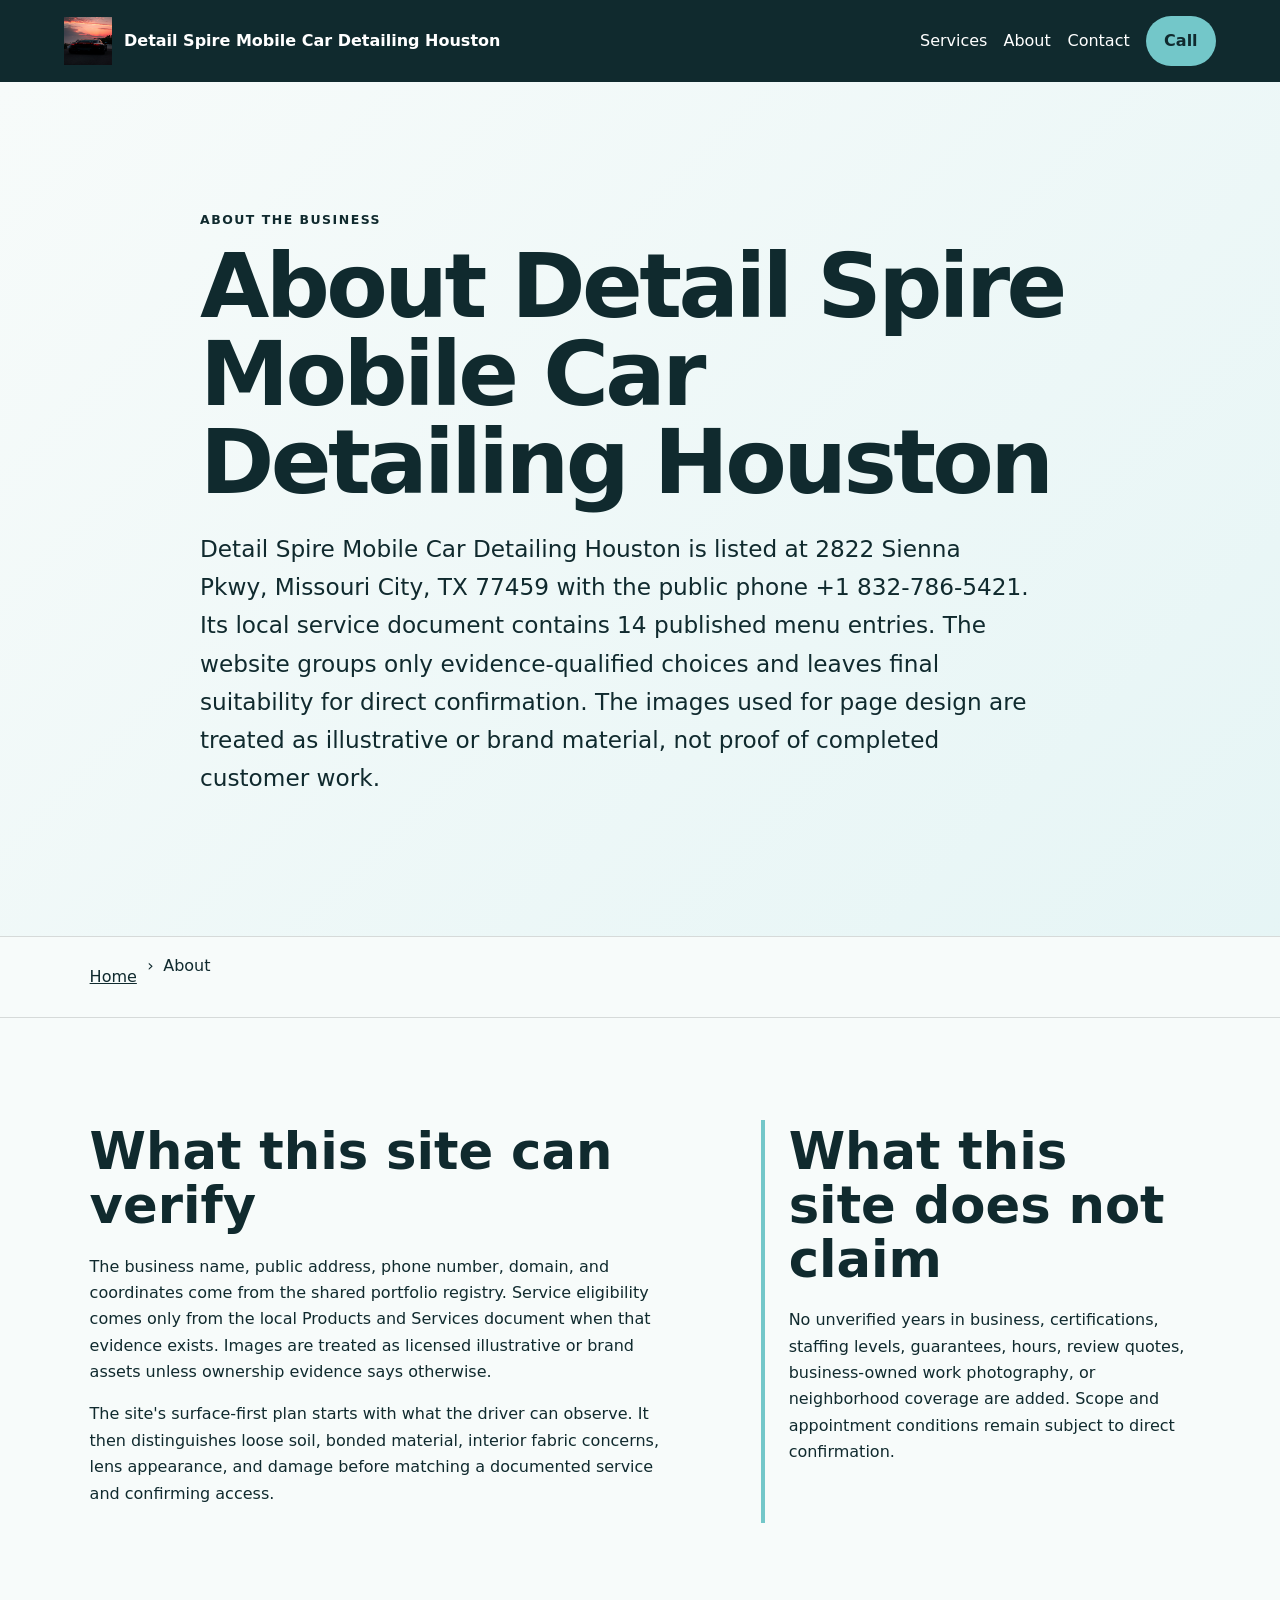
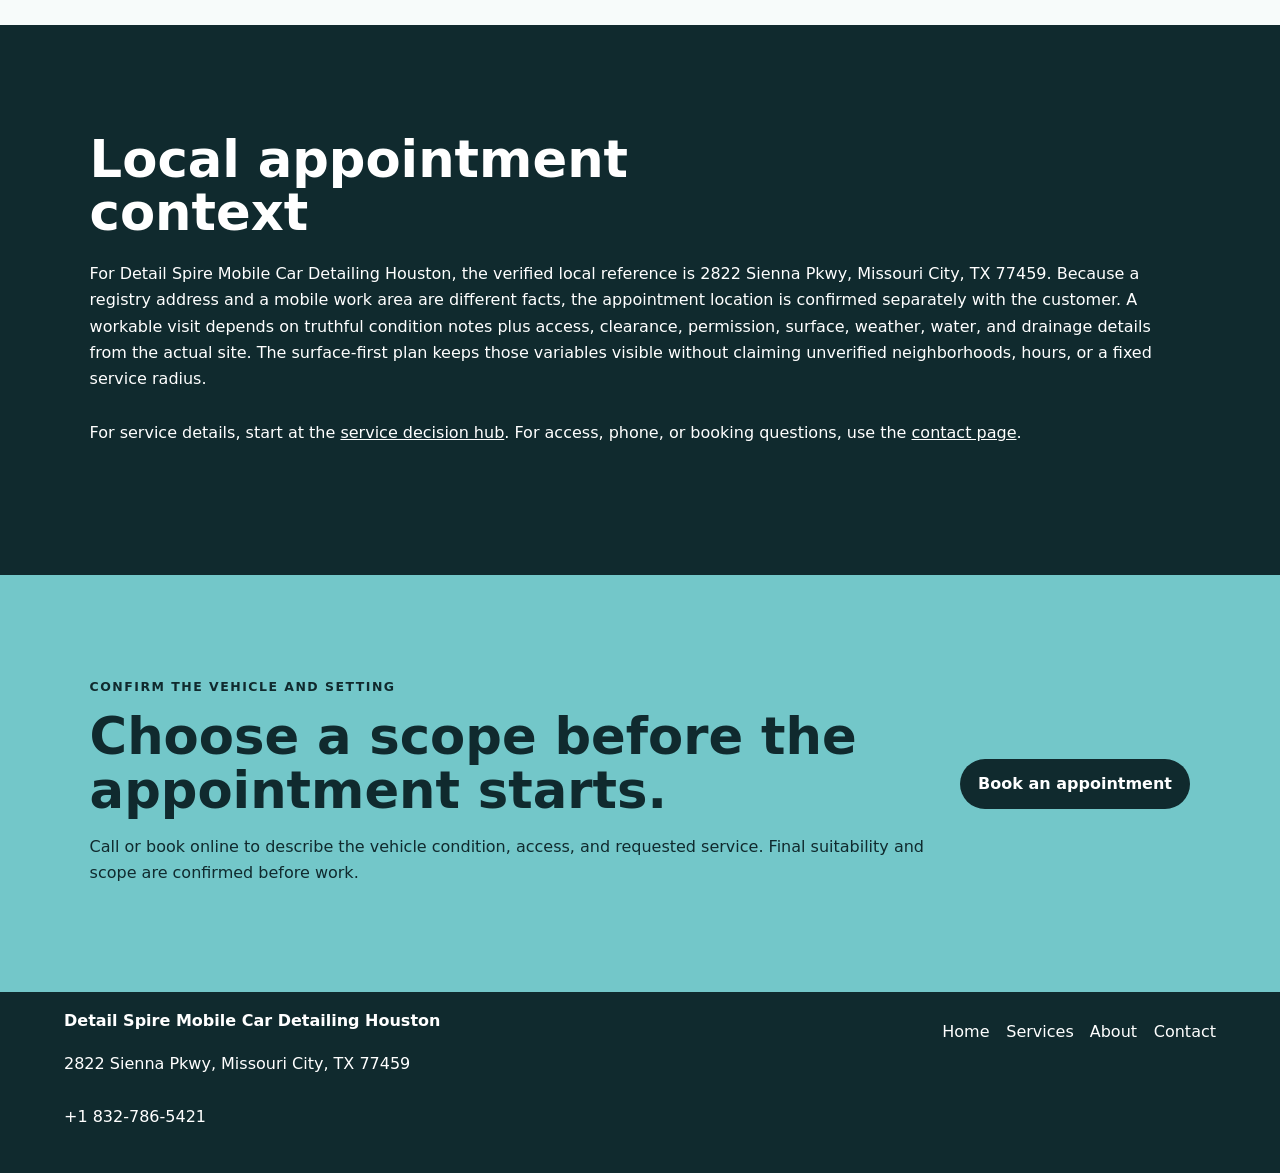
==== about/index.html @ d1270eb9 "feat: add service SEO pages" ====
<!doctype html>
<html lang="en"><head>
  <meta charset="utf-8"><meta name="viewport" content="width=device-width,initial-scale=1">
  <title>About Detail Spire Mobile Car Detailing Houston | Missouri City, TX</title>
  <meta name="description" content="Verified identity, evidence boundaries, and appointment-planning approach for Detail Spire Mobile Car Detailing Houston in Missouri City, TX.">
  <meta name="robots" content="index, follow, max-image-preview:large, max-snippet:-1">
  <link rel="canonical" href="https://detailspire.shop/about/">
  <meta property="og:type" content="website"><meta property="og:title" content="About Detail Spire Mobile Car Detailing Houston | Missouri City, TX">
  <meta property="og:description" content="Verified identity, evidence boundaries, and appointment-planning approach for Detail Spire Mobile Car Detailing Houston in Missouri City, TX."><meta property="og:url" content="https://detailspire.shop/about/">
  <meta property="og:image" content="https://detailspire.shop/assets/hero-foam-car.jpg"><meta name="twitter:card" content="summary_large_image">
  <link rel="icon" href="/assets/favicon.svg"><link rel="stylesheet" href="/seo-pages.css"><script type="application/ld+json">{
  "@context": "https://schema.org",
  "@graph": [
    {
      "@type": "BreadcrumbList",
      "@id": "https://detailspire.shop/about/#breadcrumb",
      "itemListElement": [
        {
          "@type": "ListItem",
          "position": 1,
          "name": "Home",
          "item": "https://detailspire.shop/"
        },
        {
          "@type": "ListItem",
          "position": 2,
          "name": "About Detail Spire Mobile Car Detailing Houston | Missouri City, TX",
          "item": "https://detailspire.shop/about/"
        }
      ]
    },
    {
      "@type": "WebPage",
      "@id": "https://detailspire.shop/about/#webpage",
      "url": "https://detailspire.shop/about/",
      "name": "About Detail Spire Mobile Car Detailing Houston | Missouri City, TX",
      "description": "Verified identity, evidence boundaries, and appointment-planning approach for Detail Spire Mobile Car Detailing Houston in Missouri City, TX.",
      "breadcrumb": {
        "@id": "https://detailspire.shop/about/#breadcrumb"
      },
      "isPartOf": {
        "@id": "https://detailspire.shop/#website"
      },
      "about": {
        "@id": "https://detailspire.shop/#business"
      }
    },
    {
      "@type": "ImageObject",
      "@id": "https://detailspire.shop/about/#primaryimage",
      "contentUrl": "https://detailspire.shop/assets/hero-foam-car.jpg",
      "caption": "Illustrative detailing artwork for Detail Spire Mobile Car Detailing Houston",
      "representativeOfPage": true
    }
  ]
}</script>
</head><body style="--pilot-accent:#73c7c9;--pilot-dark:#102a2e;--pilot-paper:#f7fbfa">
<a class="skip-link" href="#content">Skip to content</a>
<header class="pilot-header"><a class="pilot-brand" href="/"><img src="/assets/hero-foam-car.jpg" width="48" height="48" alt=""><span>Detail Spire Mobile Car Detailing Houston</span></a>
<nav aria-label="Primary navigation"><a href="/services/">Services</a><a href="/about/">About</a><a href="/contact/">Contact</a><a class="pilot-call" href="tel:+18327865421">Call</a></nav></header>
<main id="content"><section class="pilot-hero text-only"><div><p class="eyebrow">About the business</p><h1>About Detail Spire Mobile Car Detailing Houston</h1><p class="pilot-answer">Detail Spire Mobile Car Detailing Houston is listed at 2822 Sienna Pkwy, Missouri City, TX 77459 with the public phone +1 832-786-5421. Its local service document contains 14 published menu entries. The website groups only evidence-qualified choices and leaves final suitability for direct confirmation. The images used for page design are treated as illustrative or brand material, not proof of completed customer work.</p></div></section><nav class="breadcrumbs" aria-label="Breadcrumb"><a href="/">Home</a><span>›</span><span>About</span></nav>
<section class="pilot-section pilot-grid"><div><h2>What this site can verify</h2><p>The business name, public address, phone number, domain, and coordinates come from the shared portfolio registry. Service eligibility comes only from the local Products and Services document when that evidence exists. Images are treated as licensed illustrative or brand assets unless ownership evidence says otherwise.</p><p>The site&#x27;s surface-first plan starts with what the driver can observe. It then distinguishes loose soil, bonded material, interior fabric concerns, lens appearance, and damage before matching a documented service and confirming access.</p></div><aside><h2>What this site does not claim</h2><p>No unverified years in business, certifications, staffing levels, guarantees, hours, review quotes, business-owned work photography, or neighborhood coverage are added. Scope and appointment conditions remain subject to direct confirmation.</p></aside></section>
<section class="pilot-section tone"><h2>Local appointment context</h2><p>For Detail Spire Mobile Car Detailing Houston, the verified local reference is 2822 Sienna Pkwy, Missouri City, TX 77459. Because a registry address and a mobile work area are different facts, the appointment location is confirmed separately with the customer. A workable visit depends on truthful condition notes plus access, clearance, permission, surface, weather, water, and drainage details from the actual site. The surface-first plan keeps those variables visible without claiming unverified neighborhoods, hours, or a fixed service radius.</p><p>For service details, start at the <a href="/services/">service decision hub</a>. For access, phone, or booking questions, use the <a href="/contact/">contact page</a>.</p></section>
<section class="pilot-cta"><div><p class="eyebrow">Confirm the vehicle and setting</p><h2>Choose a scope before the appointment starts.</h2><p>Call or book online to describe the vehicle condition, access, and requested service. Final suitability and scope are confirmed before work.</p></div><a class="pilot-button" href="https://cal.com/sumitdatta/auto-detail-service">Book an appointment</a></section>
</main><footer class="pilot-footer"><div><strong>Detail Spire Mobile Car Detailing Houston</strong><p>2822 Sienna Pkwy, Missouri City, TX 77459</p><p><a href="tel:+18327865421">+1 832-786-5421</a></p></div><nav aria-label="Footer navigation"><a href="/">Home</a><a href="/services/">Services</a><a href="/about/">About</a><a href="/contact/">Contact</a></nav></footer>
</body></html>
---- seo-pages.css ----
*{box-sizing:border-box}html{scroll-behavior:smooth}body{margin:0;background:var(--pilot-paper);color:var(--pilot-dark);font-family:system-ui,-apple-system,BlinkMacSystemFont,"Segoe UI",sans-serif;line-height:1.65}.skip-link{position:absolute;left:-999px}.skip-link:focus{left:1rem;top:1rem;z-index:9;background:#fff;padding:.75rem}.pilot-header,.pilot-footer{display:flex;align-items:center;justify-content:space-between;gap:1.5rem;padding:1rem clamp(1rem,5vw,4rem);background:var(--pilot-dark);color:#fff}.pilot-header{position:sticky;top:0;z-index:5}.pilot-brand{display:flex;align-items:center;gap:.75rem;max-width:36rem;font-weight:800}.pilot-header a,.pilot-footer a{color:inherit;text-decoration:none}.pilot-header nav,.pilot-footer nav{display:flex;flex-wrap:wrap;gap:1rem;align-items:center}.pilot-header nav a,.pilot-footer nav a,.breadcrumbs a,.pilot-section a,.pilot-footer>div a{display:inline-flex;min-width:48px;min-height:48px;align-items:center}.pilot-call,.pilot-button{display:inline-flex;min-height:48px;align-items:center;justify-content:center;border-radius:999px;background:var(--pilot-accent);color:var(--pilot-dark)!important;padding:.75rem 1.15rem;font-weight:800;text-decoration:none}.pilot-hero{display:grid;grid-template-columns:minmax(0,1.2fr) minmax(260px,.8fr);gap:clamp(2rem,6vw,6rem);padding:clamp(4rem,9vw,8rem) clamp(1.25rem,7vw,7rem);align-items:center;background:linear-gradient(135deg,var(--pilot-paper),color-mix(in srgb,var(--pilot-accent) 18%,white))}.pilot-hero.text-only{grid-template-columns:minmax(0,880px);justify-content:center}.pilot-hero h1{font-size:clamp(2.5rem,7vw,6rem);line-height:.98;margin:.3rem 0 1.25rem;letter-spacing:-.04em}.pilot-hero img{width:100%;height:auto;aspect-ratio:4/3;object-fit:cover;border-radius:1.5rem;box-shadow:0 28px 70px #0003}.pilot-answer{font-size:clamp(1.15rem,2vw,1.45rem);max-width:52rem}.pilot-proof,.source-note{font-size:.9rem;opacity:.76}.eyebrow{text-transform:uppercase;letter-spacing:.12em;font-size:.78rem;font-weight:900}.breadcrumbs{display:flex;gap:.6rem;flex-wrap:wrap;padding:1rem clamp(1.25rem,7vw,7rem);border-block:1px solid #0002}.breadcrumbs a,.pilot-section a{color:inherit}.pilot-section{padding:clamp(3.5rem,8vw,7rem) clamp(1.25rem,7vw,7rem)}.pilot-section h2{font-size:clamp(2rem,4vw,3.6rem);line-height:1.05;max-width:18ch;margin:.3rem 0 1.3rem}.pilot-section h3{font-size:1.25rem;margin-top:2rem}.pilot-grid{display:grid;grid-template-columns:minmax(0,1.15fr) minmax(260px,.85fr);gap:clamp(2rem,7vw,7rem)}.pilot-grid aside{border-left:4px solid var(--pilot-accent);padding-left:1.5rem}.tone{background:var(--pilot-dark);color:#fff}.checklist,.steps{padding-left:1.25rem}.checklist li,.steps li{margin:.75rem 0}.steps{display:grid;grid-template-columns:repeat(5,minmax(0,1fr));gap:1rem;list-style:none;padding:0;counter-reset:step}.steps li{counter-increment:step;padding:1rem;border:1px solid #fff4;border-radius:1rem}.steps li:before{content:counter(step);display:block;font-size:2rem;font-weight:900;color:var(--pilot-accent)}.faq-list{max-width:900px}.faq-list details{border-top:1px solid #0003;padding:1rem 0}.faq-list summary{font-size:1.15rem;font-weight:800;cursor:pointer}.related-links,.service-cards{display:grid;grid-template-columns:repeat(2,minmax(0,1fr));gap:1rem}.related-links a,.service-cards article{display:block;padding:1.25rem;border:1px solid #0003;border-radius:1rem;background:#fff}.service-cards h2{font-size:1.6rem}.pilot-cta{display:flex;align-items:center;justify-content:space-between;gap:2rem;padding:clamp(3rem,7vw,6rem) clamp(1.25rem,7vw,7rem);background:var(--pilot-accent)}.pilot-cta h2{font-size:clamp(2rem,4vw,3.5rem);line-height:1.05;margin:.25rem 0}.pilot-cta .pilot-button{background:var(--pilot-dark);color:#fff!important;white-space:nowrap}.pilot-footer{align-items:flex-start}.large-link{font-size:clamp(1.4rem,3vw,2.4rem);font-weight:900}@media(max-width:800px){.pilot-header{position:static;align-items:flex-start}.pilot-brand span{display:none}.pilot-hero,.pilot-grid{grid-template-columns:1fr}.steps{grid-template-columns:1fr}.related-links,.service-cards{grid-template-columns:1fr}.pilot-cta,.pilot-footer{align-items:flex-start;flex-direction:column}}
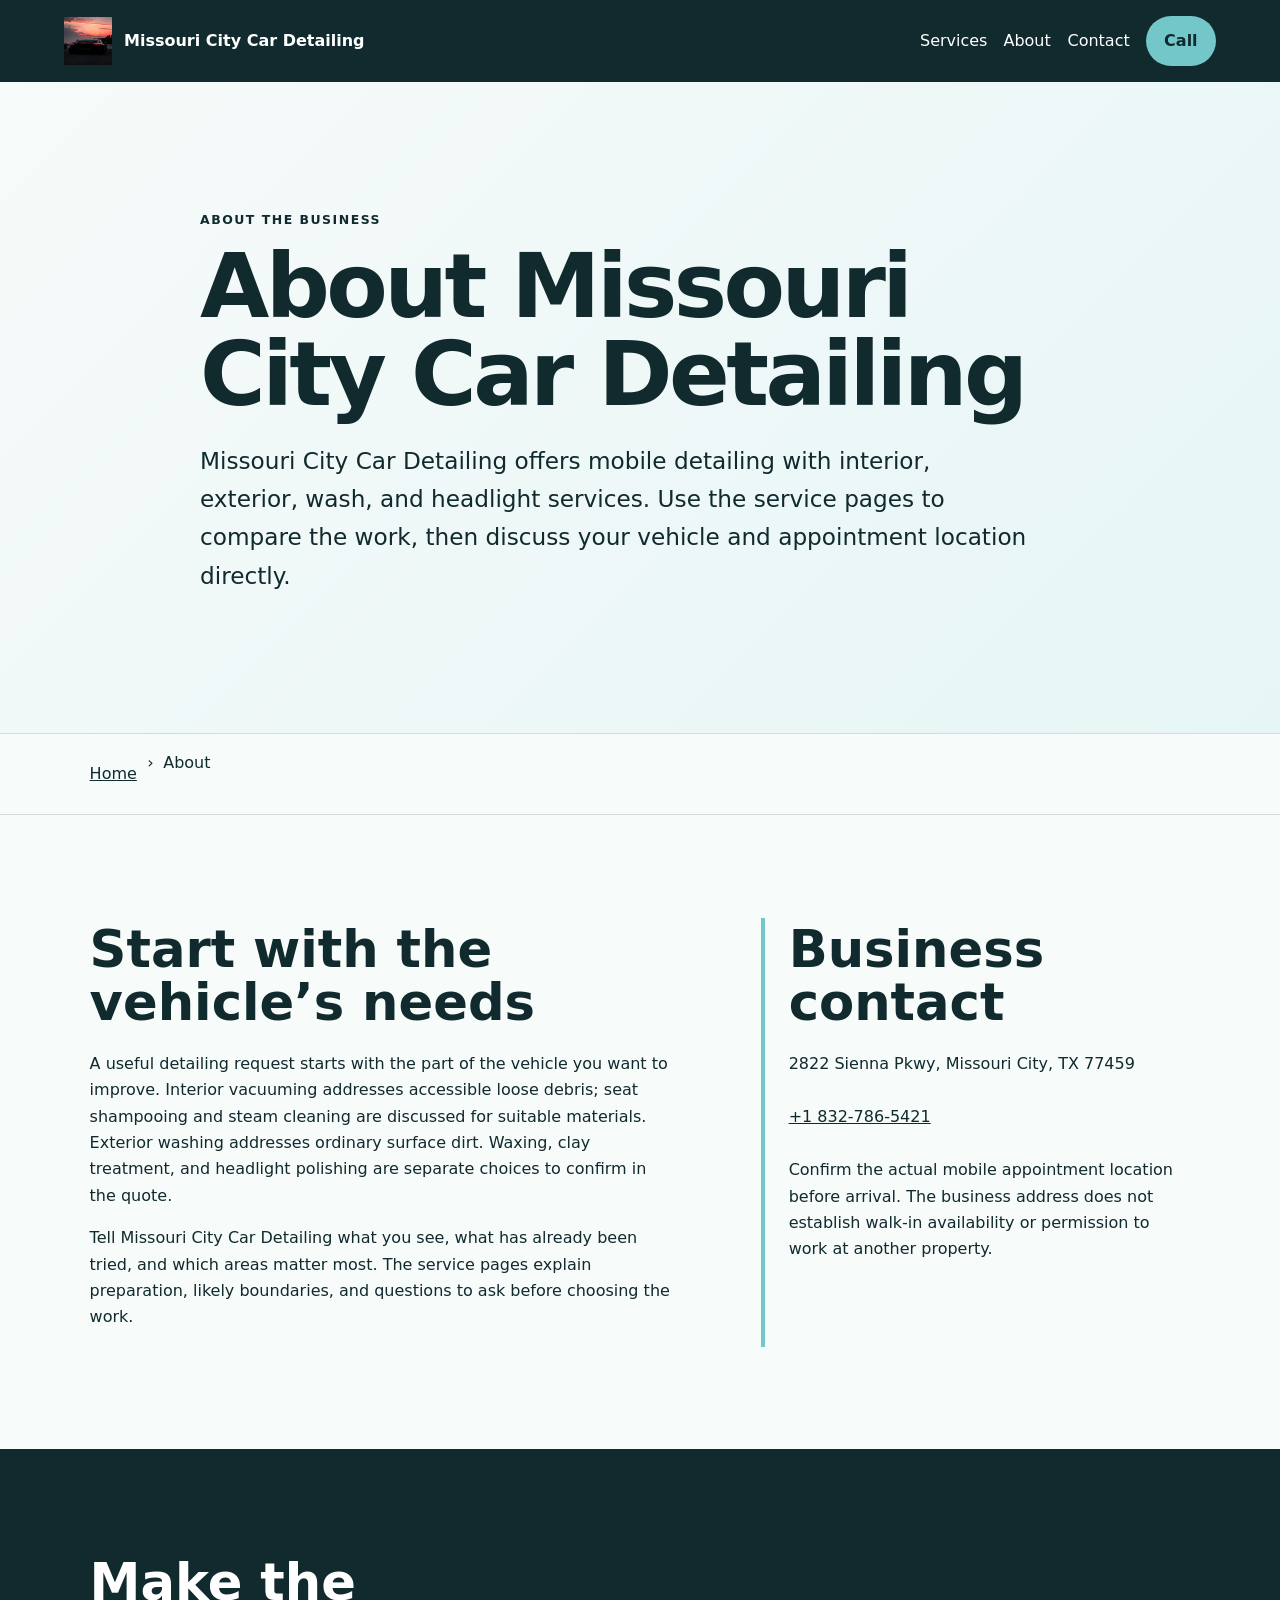
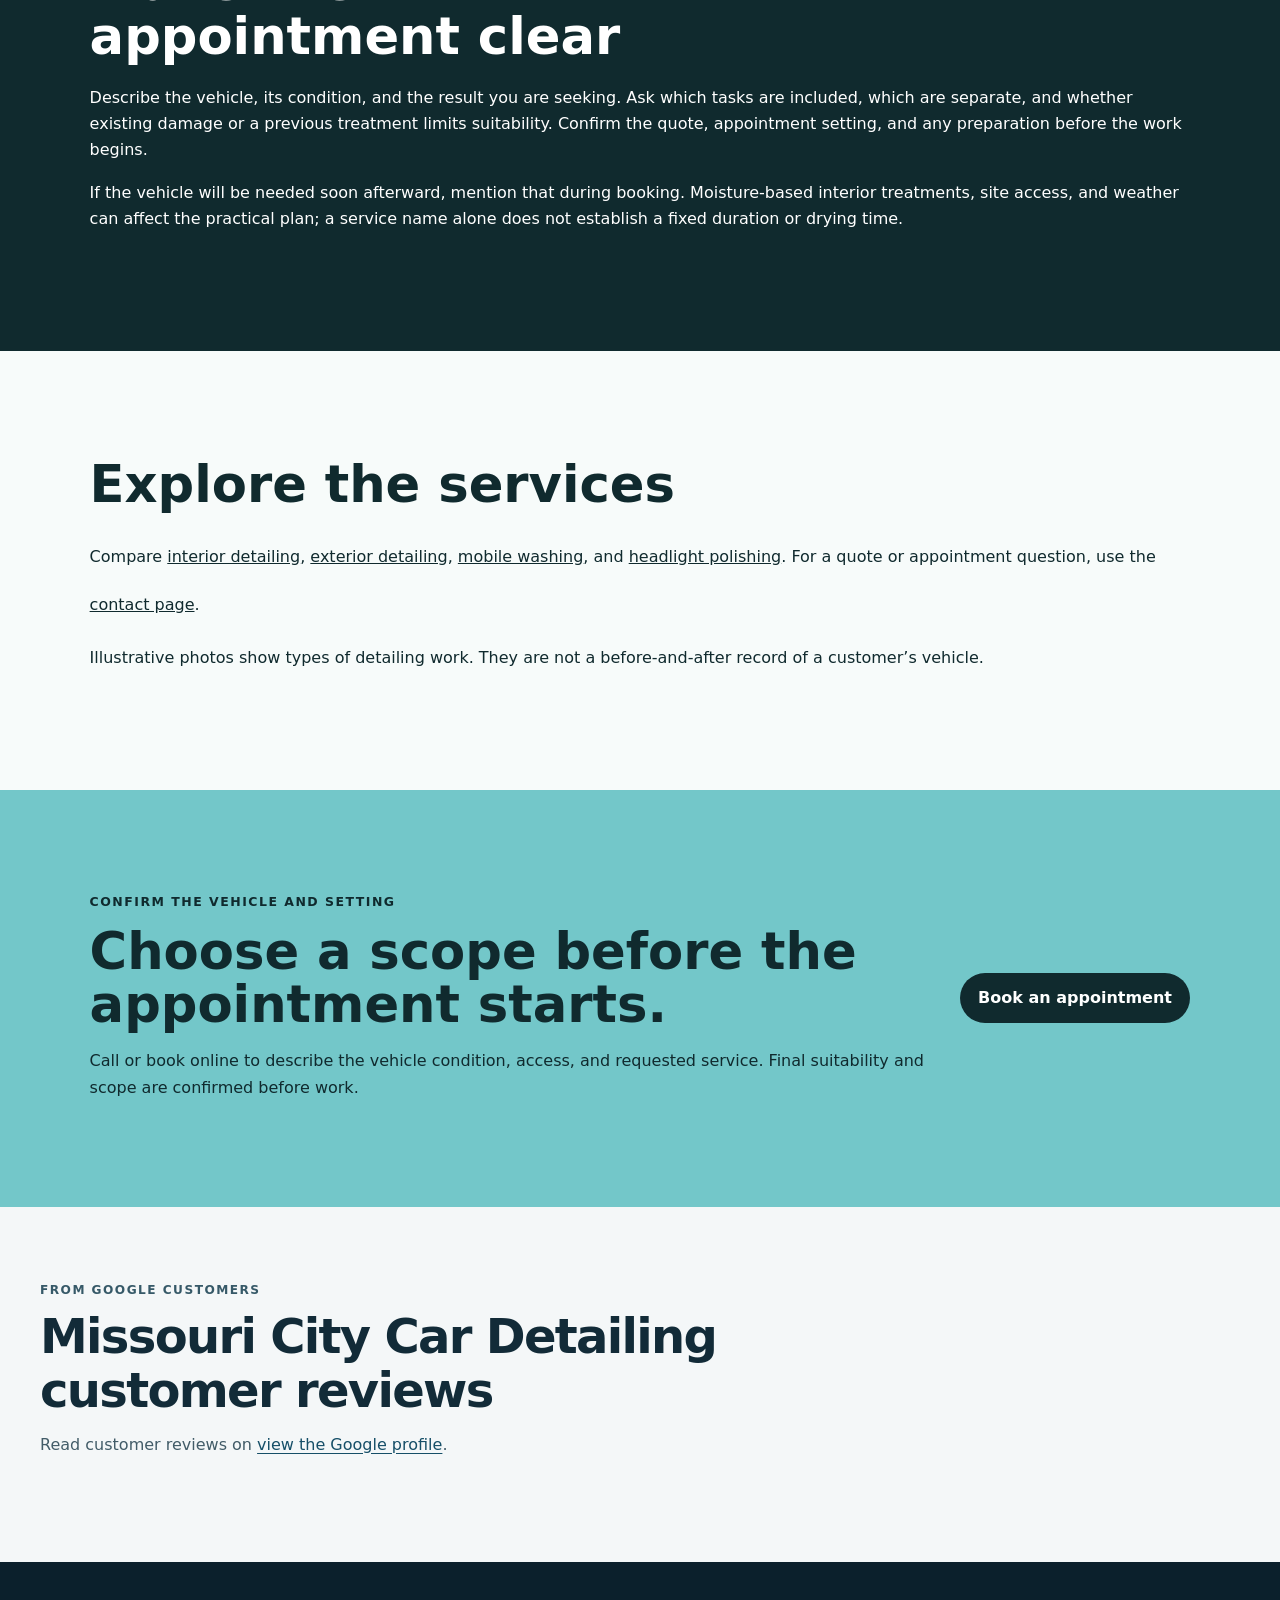
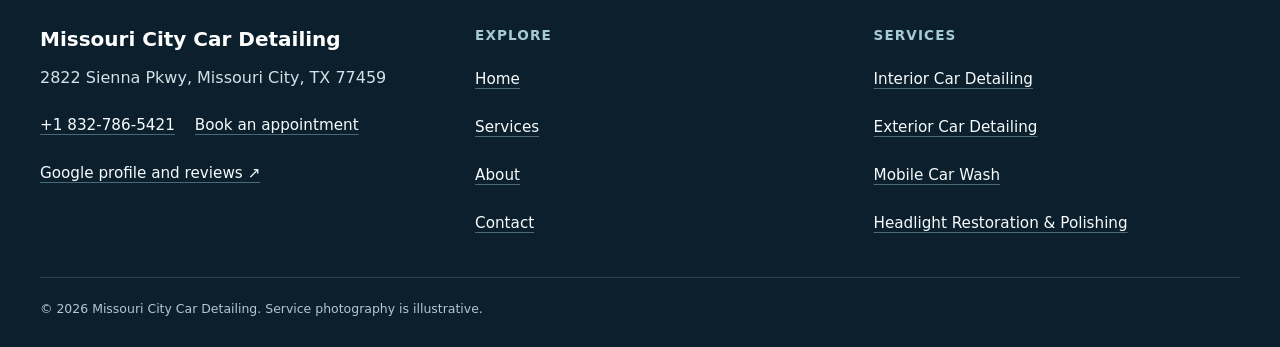
==== commit 84036877: "Align website branding and local service information" ====
--- a/about/index.html
+++ b/about/index.html
@@ -1,66 +1,70 @@
 <!doctype html>
 <html lang="en"><head>
   <meta charset="utf-8"><meta name="viewport" content="width=device-width,initial-scale=1">
-  <title>About Detail Spire Mobile Car Detailing Houston | Missouri City, TX</title>
-  <meta name="description" content="Verified identity, evidence boundaries, and appointment-planning approach for Detail Spire Mobile Car Detailing Houston in Missouri City, TX.">
+  <title>About Missouri City Car Detailing | Missouri City, TX</title>
+  <meta name="description" content="Verified identity, evidence boundaries, and appointment-planning approach for Missouri City Car Detailing in Missouri City, TX.">
   <meta name="robots" content="index, follow, max-image-preview:large, max-snippet:-1">
-  <link rel="canonical" href="https://detailspire.shop/about/">
-  <meta property="og:type" content="website"><meta property="og:title" content="About Detail Spire Mobile Car Detailing Houston | Missouri City, TX">
-  <meta property="og:description" content="Verified identity, evidence boundaries, and appointment-planning approach for Detail Spire Mobile Car Detailing Houston in Missouri City, TX."><meta property="og:url" content="https://detailspire.shop/about/">
-  <meta property="og:image" content="https://detailspire.shop/assets/hero-foam-car.jpg"><meta name="twitter:card" content="summary_large_image">
+  <link rel="canonical" href="https://missouricitycardetailing.shop/about/">
+  <meta property="og:type" content="website"><meta property="og:title" content="About Missouri City Car Detailing | Missouri City, TX">
+  <meta property="og:description" content="Verified identity, evidence boundaries, and appointment-planning approach for Missouri City Car Detailing in Missouri City, TX."><meta property="og:url" content="https://missouricitycardetailing.shop/about/">
+  <meta property="og:image" content="https://missouricitycardetailing.shop/assets/hero-foam-car.jpg"><meta name="twitter:card" content="summary_large_image">
   <link rel="icon" href="/assets/favicon.svg"><link rel="stylesheet" href="/seo-pages.css"><script type="application/ld+json">{
   "@context": "https://schema.org",
   "@graph": [
     {
       "@type": "BreadcrumbList",
-      "@id": "https://detailspire.shop/about/#breadcrumb",
+      "@id": "https://missouricitycardetailing.shop/about/#breadcrumb",
       "itemListElement": [
         {
           "@type": "ListItem",
           "position": 1,
           "name": "Home",
-          "item": "https://detailspire.shop/"
+          "item": "https://missouricitycardetailing.shop/"
         },
         {
           "@type": "ListItem",
           "position": 2,
-          "name": "About Detail Spire Mobile Car Detailing Houston | Missouri City, TX",
-          "item": "https://detailspire.shop/about/"
+          "name": "About Missouri City Car Detailing | Missouri City, TX",
+          "item": "https://missouricitycardetailing.shop/about/"
         }
       ]
     },
     {
       "@type": "WebPage",
-      "@id": "https://detailspire.shop/about/#webpage",
-      "url": "https://detailspire.shop/about/",
-      "name": "About Detail Spire Mobile Car Detailing Houston | Missouri City, TX",
-      "description": "Verified identity, evidence boundaries, and appointment-planning approach for Detail Spire Mobile Car Detailing Houston in Missouri City, TX.",
+      "@id": "https://missouricitycardetailing.shop/about/#webpage",
+      "url": "https://missouricitycardetailing.shop/about/",
+      "name": "About Missouri City Car Detailing | Missouri City, TX",
+      "description": "Verified identity, evidence boundaries, and appointment-planning approach for Missouri City Car Detailing in Missouri City, TX.",
       "breadcrumb": {
-        "@id": "https://detailspire.shop/about/#breadcrumb"
+        "@id": "https://missouricitycardetailing.shop/about/#breadcrumb"
       },
       "isPartOf": {
-        "@id": "https://detailspire.shop/#website"
+        "@id": "https://missouricitycardetailing.shop/#website"
       },
       "about": {
-        "@id": "https://detailspire.shop/#business"
+        "@id": "https://missouricitycardetailing.shop/#business"
       }
     },
     {
       "@type": "ImageObject",
-      "@id": "https://detailspire.shop/about/#primaryimage",
-      "contentUrl": "https://detailspire.shop/assets/hero-foam-car.jpg",
-      "caption": "Illustrative detailing artwork for Detail Spire Mobile Car Detailing Houston",
+      "@id": "https://missouricitycardetailing.shop/about/#primaryimage",
+      "contentUrl": "https://missouricitycardetailing.shop/assets/hero-foam-car.jpg",
+      "caption": "Illustrative detailing artwork for Missouri City Car Detailing",
       "representativeOfPage": true
     }
   ]
 }</script>
+<link rel="stylesheet" href="/portfolio-components.css">
 </head><body style="--pilot-accent:#73c7c9;--pilot-dark:#102a2e;--pilot-paper:#f7fbfa">
 <a class="skip-link" href="#content">Skip to content</a>
-<header class="pilot-header"><a class="pilot-brand" href="/"><img src="/assets/hero-foam-car.jpg" width="48" height="48" alt=""><span>Detail Spire Mobile Car Detailing Houston</span></a>
+<header class="pilot-header"><a class="pilot-brand" href="/"><img src="/assets/hero-foam-car.jpg" width="48" height="48" alt=""><span>Missouri City Car Detailing</span></a>
 <nav aria-label="Primary navigation"><a href="/services/">Services</a><a href="/about/">About</a><a href="/contact/">Contact</a><a class="pilot-call" href="tel:+18327865421">Call</a></nav></header>
-<main id="content"><section class="pilot-hero text-only"><div><p class="eyebrow">About the business</p><h1>About Detail Spire Mobile Car Detailing Houston</h1><p class="pilot-answer">Detail Spire Mobile Car Detailing Houston is listed at 2822 Sienna Pkwy, Missouri City, TX 77459 with the public phone +1 832-786-5421. Its local service document contains 14 published menu entries. The website groups only evidence-qualified choices and leaves final suitability for direct confirmation. The images used for page design are treated as illustrative or brand material, not proof of completed customer work.</p></div></section><nav class="breadcrumbs" aria-label="Breadcrumb"><a href="/">Home</a><span>›</span><span>About</span></nav>
-<section class="pilot-section pilot-grid"><div><h2>What this site can verify</h2><p>The business name, public address, phone number, domain, and coordinates come from the shared portfolio registry. Service eligibility comes only from the local Products and Services document when that evidence exists. Images are treated as licensed illustrative or brand assets unless ownership evidence says otherwise.</p><p>The site&#x27;s surface-first plan starts with what the driver can observe. It then distinguishes loose soil, bonded material, interior fabric concerns, lens appearance, and damage before matching a documented service and confirming access.</p></div><aside><h2>What this site does not claim</h2><p>No unverified years in business, certifications, staffing levels, guarantees, hours, review quotes, business-owned work photography, or neighborhood coverage are added. Scope and appointment conditions remain subject to direct confirmation.</p></aside></section>
-<section class="pilot-section tone"><h2>Local appointment context</h2><p>For Detail Spire Mobile Car Detailing Houston, the verified local reference is 2822 Sienna Pkwy, Missouri City, TX 77459. Because a registry address and a mobile work area are different facts, the appointment location is confirmed separately with the customer. A workable visit depends on truthful condition notes plus access, clearance, permission, surface, weather, water, and drainage details from the actual site. The surface-first plan keeps those variables visible without claiming unverified neighborhoods, hours, or a fixed service radius.</p><p>For service details, start at the <a href="/services/">service decision hub</a>. For access, phone, or booking questions, use the <a href="/contact/">contact page</a>.</p></section>
+<main id="content"><section class="pilot-hero text-only"><div><p class="eyebrow">About the business</p><h1>About Missouri City Car Detailing</h1><p class="pilot-answer">Missouri City Car Detailing offers mobile detailing with interior, exterior, wash, and headlight services. Use the service pages to compare the work, then discuss your vehicle and appointment location directly.</p></div></section><nav class="breadcrumbs" aria-label="Breadcrumb"><a href="/">Home</a><span>›</span><span>About</span></nav>
+<section class="pilot-section pilot-grid"><div><h2>Start with the vehicle’s needs</h2><p>A useful detailing request starts with the part of the vehicle you want to improve. Interior vacuuming addresses accessible loose debris; seat shampooing and steam cleaning are discussed for suitable materials. Exterior washing addresses ordinary surface dirt. Waxing, clay treatment, and headlight polishing are separate choices to confirm in the quote.</p><p>Tell Missouri City Car Detailing what you see, what has already been tried, and which areas matter most. The service pages explain preparation, likely boundaries, and questions to ask before choosing the work.</p></div><aside><h2>Business contact</h2><p>2822 Sienna Pkwy, Missouri City, TX 77459</p><p><a href="tel:+18327865421">+1 832-786-5421</a></p><p>Confirm the actual mobile appointment location before arrival. The business address does not establish walk-in availability or permission to work at another property.</p></aside></section>
+<section class="pilot-section tone"><h2>Make the appointment clear</h2><p>Describe the vehicle, its condition, and the result you are seeking. Ask which tasks are included, which are separate, and whether existing damage or a previous treatment limits suitability. Confirm the quote, appointment setting, and any preparation before the work begins.</p><p>If the vehicle will be needed soon afterward, mention that during booking. Moisture-based interior treatments, site access, and weather can affect the practical plan; a service name alone does not establish a fixed duration or drying time.</p></section>
+<section class="pilot-section"><h2>Explore the services</h2><p>Compare <a href="/services/interior-car-detailing/">interior detailing</a>, <a href="/services/exterior-car-detailing/">exterior detailing</a>, <a href="/services/mobile-car-wash/">mobile washing</a>, and <a href="/services/headlight-restoration/">headlight polishing</a>. For a quote or appointment question, use the <a href="/contact/">contact page</a>.</p><p>Illustrative photos show types of detailing work. They are not a before-and-after record of a customer’s vehicle.</p></section>
 <section class="pilot-cta"><div><p class="eyebrow">Confirm the vehicle and setting</p><h2>Choose a scope before the appointment starts.</h2><p>Call or book online to describe the vehicle condition, access, and requested service. Final suitability and scope are confirmed before work.</p></div><a class="pilot-button" href="https://cal.com/sumitdatta/auto-detail-service">Book an appointment</a></section>
-</main><footer class="pilot-footer"><div><strong>Detail Spire Mobile Car Detailing Houston</strong><p>2822 Sienna Pkwy, Missouri City, TX 77459</p><p><a href="tel:+18327865421">+1 832-786-5421</a></p></div><nav aria-label="Footer navigation"><a href="/">Home</a><a href="/services/">Services</a><a href="/about/">About</a><a href="/contact/">Contact</a></nav></footer>
+<!-- PORTFOLIO-REVIEWS:START --><section class="portfolio-reviews" aria-labelledby="portfolio-reviews-title"><div class="portfolio-reviews__heading"><div><p class="portfolio-reviews__kicker">From Google customers</p><h2 id="portfolio-reviews-title">Missouri City Car Detailing customer reviews</h2><p class="portfolio-reviews__intro">Read customer reviews on <a href="https://www.google.com/maps?cid=15515191656116299109" target="_blank" rel="noopener noreferrer">view the Google profile</a>.</p></div></div></section><!-- PORTFOLIO-REVIEWS:END -->
+</main><footer class="portfolio-footer"><div class="portfolio-footer__grid"><div><strong class="portfolio-footer__name">Missouri City Car Detailing</strong><address>2822 Sienna Pkwy, Missouri City, TX 77459</address><div class="portfolio-footer__contact"><a href="tel:+18327865421">+1 832-786-5421</a><a href="https://cal.com/sumitdatta/auto-detail-service">Book an appointment</a></div><a href="https://www.google.com/maps?cid=15515191656116299109" target="_blank" rel="noopener noreferrer">Google profile and reviews ↗</a></div><div><h2>Explore</h2><nav aria-label="Footer navigation"><a href="/">Home</a><a href="/services/">Services</a><a href="/about/">About</a><a href="/contact/">Contact</a></nav></div><div><h2>Services</h2><nav aria-label="Service pages"><a href="/services/interior-car-detailing/">Interior Car Detailing</a><a href="/services/exterior-car-detailing/">Exterior Car Detailing</a><a href="/services/mobile-car-wash/">Mobile Car Wash</a><a href="/services/headlight-restoration/">Headlight Restoration &amp; Polishing</a></nav></div></div><p class="portfolio-footer__bottom">© <span id="year">2026</span> Missouri City Car Detailing. Service photography is illustrative.</p></footer>
+<script src="/portfolio-components.js" defer></script>
 </body></html>
--- a/portfolio-components.css
+++ b/portfolio-components.css
@@ -0,0 +1,37 @@
+/* Portfolio components: scoped styles, no external requests. */
+.portfolio-reviews,.portfolio-footer{box-sizing:border-box;min-width:0;font-family:inherit}
+.portfolio-reviews *,.portfolio-footer *{box-sizing:border-box}
+.portfolio-reviews{color:#122b38;background:#f4f7f8;padding:clamp(3rem,6vw,5.5rem) max(20px,calc((100% - 1200px)/2));isolation:isolate}
+.portfolio-reviews__heading{display:flex;justify-content:space-between;align-items:flex-end;gap:24px;margin:0 0 28px}
+.portfolio-reviews__heading>div{min-width:0;max-width:850px}
+.portfolio-reviews__kicker{margin:0 0 10px;font-family:inherit;font-weight:700;font-size:.76rem;line-height:1.3;letter-spacing:.12em;text-transform:uppercase;color:#365968}
+.portfolio-reviews h2{max-width:none;margin:0 0 14px;font-family:inherit;font-size:clamp(1.8rem,4vw,3rem);font-weight:800;line-height:1.13;letter-spacing:-.035em;text-transform:none;color:#122b38;overflow-wrap:anywhere}
+.portfolio-reviews__intro{font-size:1rem;line-height:1.6;color:#425c68;margin:0}
+.portfolio-reviews__intro a,.portfolio-review__source{color:#164f68;text-decoration:underline;text-underline-offset:3px}
+.portfolio-reviews__controls{display:none;gap:8px;flex-shrink:0}
+.portfolio-reviews[data-ready] .portfolio-reviews__controls{display:flex}
+.portfolio-reviews__controls button{display:grid;place-items:center;width:48px;height:48px;border:1px solid #a9bac2;border-radius:50%;background:#fff;color:#122b38;font-family:inherit;font-weight:700;font-size:1.3rem;line-height:1;cursor:pointer}
+.portfolio-reviews__controls button:disabled{opacity:.35;cursor:default}
+.portfolio-reviews__track{display:flex;align-items:stretch;gap:18px;overflow-x:auto;overscroll-behavior-x:contain;scroll-snap-type:x proximity;scroll-padding-inline:1px;padding:2px 1px 20px;max-width:100%;min-width:0;scrollbar-width:thin;scrollbar-color:#7c9aa8 #dfe7eb}
+.portfolio-review{display:flex;flex-direction:column;flex:0 0 min(370px,86vw);min-width:0;max-width:100%;margin:0;padding:25px;background:#fff;border:1px solid #d7e1e6;border-radius:16px;box-shadow:0 8px 26px #0a263d08;scroll-snap-align:start;text-align:left}
+.portfolio-review__meta{display:flex;align-items:flex-start;justify-content:space-between;gap:14px;margin-bottom:16px}
+.portfolio-review__author{font-size:1rem;font-weight:800;line-height:1.4;color:#122b38;overflow-wrap:anywhere}
+.portfolio-review time{display:block;font-size:.82rem;line-height:1.5;color:#55717e;margin-top:3px}
+.portfolio-review__rating{white-space:nowrap;font-size:.85rem;font-weight:700;line-height:1.5;color:#735007}
+.portfolio-review blockquote{padding:0;margin:0 0 20px;border:0;color:#263f4c;font-family:inherit;font-weight:400;font-size:1rem;line-height:1.7;letter-spacing:normal;max-height:230px;overflow-y:auto;overflow-wrap:anywhere}
+.portfolio-review blockquote p{margin:0;font:inherit;color:inherit}
+.portfolio-review__source{display:inline-flex;align-items:center;min-height:48px;margin-top:auto;font-size:.9rem;font-weight:700}
+.portfolio-reviews__note{margin:15px 0 0;color:#58717e;font-size:.78rem;line-height:1.6}
+.portfolio-reviews :focus-visible,.portfolio-footer :focus-visible{outline:3px solid #167799;outline-offset:4px}
+.portfolio-footer{background:#0b202c;color:#f7fbfd;padding:clamp(2.5rem,5vw,4.5rem) max(20px,calc((100% - 1200px)/2)) 28px;line-height:1.6;text-align:left}
+.portfolio-footer__grid{display:grid;grid-template-columns:minmax(0,1.1fr) minmax(0,1fr) minmax(0,1fr);gap:32px}
+.portfolio-footer__name{display:block;margin:0 0 12px;color:#fff;font-size:1.25rem;font-weight:800;line-height:1.35;overflow-wrap:anywhere}
+.portfolio-footer address{font-size:1rem;font-style:normal;color:#d4e0e6;line-height:1.65}
+.portfolio-footer h2{margin:0 0 10px;font-family:inherit;font-size:.85rem;font-weight:800;line-height:1.4;letter-spacing:.08em;text-transform:uppercase;color:#a6c9d8;max-width:none}
+.portfolio-footer a{display:inline-flex;align-items:center;min-height:48px;max-width:100%;color:#f7fbfd;font-size:.95rem;text-decoration:underline;text-decoration-color:#4a6a79;text-underline-offset:4px;overflow-wrap:anywhere}
+.portfolio-footer a:hover{text-decoration-color:#e1eff5}
+.portfolio-footer nav{display:flex;flex-direction:column;align-items:flex-start;gap:0}
+.portfolio-footer__contact{display:flex;flex-wrap:wrap;gap:0 20px;margin-top:10px}
+.portfolio-footer__bottom{margin:30px 0 0;padding-top:20px;border-top:1px solid #ffffff26;color:#b2c7d1;font-size:.78rem;line-height:1.7}
+@media(max-width:760px){.portfolio-reviews__heading{align-items:flex-start;flex-direction:column;gap:16px}.portfolio-footer__grid{grid-template-columns:1fr;gap:28px}.portfolio-review{padding:21px;flex-basis:min(340px,84vw)}}
+@media(prefers-reduced-motion:reduce){.portfolio-reviews__track{scroll-behavior:auto}}
